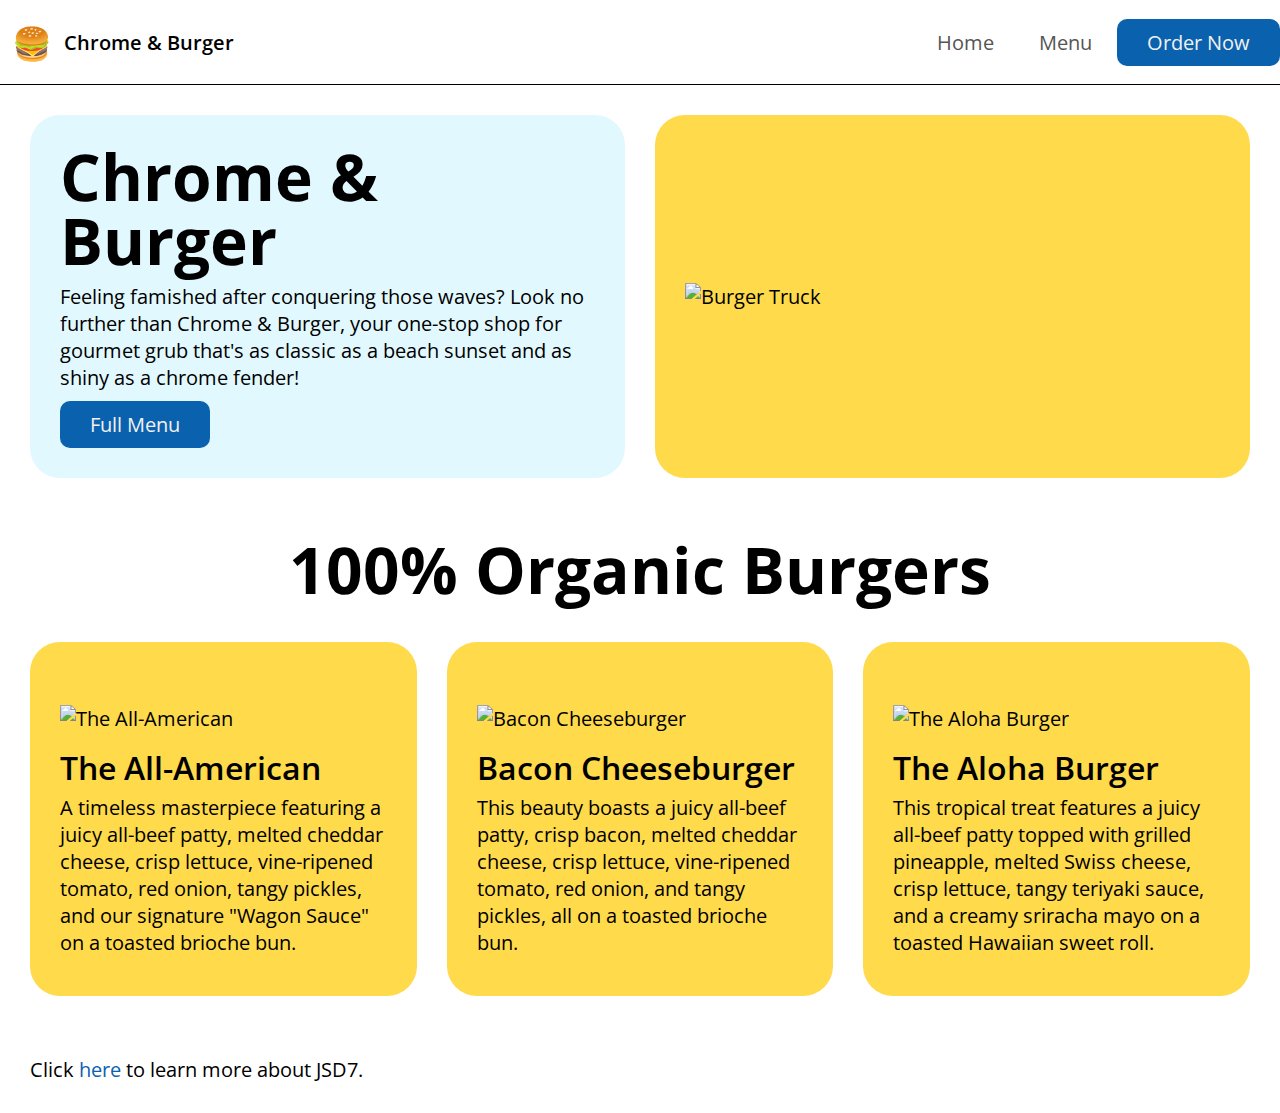
==== index.html @ 0919c849 "Merge 0079e1c5d740b12f3ad00b60b9fae6c28756c40a into 7dd6a44d932002cb986ced7a0dfab203b38abb62" ====
<!DOCTYPE html>
<html lang="en">
  <head>
    <meta charset="UTF-8" />
    <meta name="viewport" content="width=device-width, initial-scale=1.0" />
    <title>Chrome & Burger</title>
    <link rel="preconnect" href="https://fonts.googleapis.com" />
    <link rel="preconnect" href="https://fonts.gstatic.com" crossorigin />
    <link
      href="https://fonts.googleapis.com/css2?family=Open+Sans:ital,wght@0,300..800;1,300..800&display=swap"
      rel="stylesheet"
    />
    <link rel="stylesheet" href="./styles.css" />
    <script src="./scripts.js"></script>
  </head>
  <body>
    <header>
      <a href="#" class="logo-holder">
        <div class="logo">🍔</div>
        <div class="logo-text">Chrome & Burger</div>
      </a>
      <nav>
        <ul id="menu">
          <li>
            <a href="#">Home</a>
          </li>
          <li>
            <a href="#menu-burgers">Menu</a>
          </li>
          <li>
            <a href="#menu-burgers" class="button">Order Now</a>
          </li>
        </ul>
        <a href="#" class="mobile-toggle" onClick="toggleMobileMenu();">
          <img src="./images/mobileToggle.svg" alt="Mobile Toggle" />
        </a>
      </nav>
    </header>
    <main>
      <section class="hero">
        <div class="hero-first">
          <h1>Chrome & Burger</h1>
          <p>
            Feeling famished after conquering those waves? Look no further than
            Chrome & Burger, your one-stop shop for gourmet grub that's as
            classic as a beach sunset and as shiny as a chrome fender!
          </p>
          <div class="call-to-action">
            <a href="./menu.pdf" target="”_blank”" class="button">
              Full Menu
            </a>
          </div>
        </div>
        <div class="hero-second">
          <img
            src="./images/BurgerTruck.jpeg"
            alt="Burger Truck"
            width="100%"
          />
        </div>
      </section>
      <section id="menu-burgers" class="featured">
        <h2>100% Organic Burgers</h2>
        <div class="burgers">
          <article>
            <figure>
              <img
                src="./images/TheAllAmerican.jpeg"
                alt="The All-American"
                width="100%"
              />
            </figure>
            <h3>The All-American</h3>
            <p>
              A timeless masterpiece featuring a juicy all-beef patty, melted
              cheddar cheese, crisp lettuce, vine-ripened tomato, red onion,
              tangy pickles, and our signature "Wagon Sauce" on a toasted
              brioche bun.
            </p>
          </article>
          <article>
            <figure>
              <img
                src="./images/BaconCheeseburger.jpeg"
                alt="Bacon Cheeseburger"
                width="100%"
              />
            </figure>
            <h3>Bacon Cheeseburger</h3>
            <p>
              This beauty boasts a juicy all-beef patty, crisp bacon, melted
              cheddar cheese, crisp lettuce, vine-ripened tomato, red onion, and
              tangy pickles, all on a toasted brioche bun.
            </p>
          </article>
          <article>
            <figure>
              <img
                src="./images/TheAlohaBurger.jpeg"
                alt="The Aloha Burger"
                width="100%"
              />
            </figure>
            <h3>The Aloha Burger</h3>
            <p>
              This tropical treat features a juicy all-beef patty topped with
              grilled pineapple, melted Swiss cheese, crisp lettuce, tangy
              teriyaki sauce, and a creamy sriracha mayo on a toasted Hawaiian
              sweet roll.
            </p>
          </article>
        </div>
      </section>
      <div class="meet-our-team">
        Click <a href="jsd7.html">here</a> to learn more about JSD7.
      </div>
    </main>
  </body>
</html>
---- styles.css ----
*,
*::before,
*::after {
  /* The width and height you specify include the padding and border. */
  /* The content area shrinks to fit within the specified dimensions, ensuring a more predictable layout. */
  box-sizing: border-box;
  margin: 0;
  padding: 0;
}

:root {
  --base: #555;
  --base-100: #f1f1f1;
  --yellow: #ffda4b;
  --yellow-100: #fffbe6;
  --blue: #0a61ae;
  --blue-100: #e2f8ff;
}

h1 {
  font-size: 64px;
  line-height: 1;
  margin-bottom: 10px;
}

h2 {
  font-size: 64px;
  line-height: 1;
  margin-bottom: 10px;
  text-align: center;
  padding: 30px;
}

h3 {
  font-size: 32px;
  font-weight: 600;
  line-height: 1;
  margin-bottom: 20px;
}

a {
  text-decoration: none;
  color: var(--blue);
}

.button {
  padding: 10px 30px;
  background-color: var(--blue);
  color: var(--base-100);
  border-radius: 10px;
  transition: ease 0.3s all;
  &:hover {
    background-color: black;
  }
  &:active {
    background-color: red;
  }
}

body {
  font-family: "Open Sans", sans-serif;
  font-size: 20px;
}

header {
  padding-top: 10px;
  padding-bottom: 10px;
  display: flex;
  justify-content: space-between;
  max-width: 1440px;
  margin: auto;
  border-bottom: 1px solid;

  .logo-holder {
    display: flex;
    align-items: center;
    font-weight: 600;
    color: black;

    .logo {
      display: flex;
      align-items: center;
      justify-content: center;
      font-size: 32px;
      height: 64px;
      width: 64px;
    }
    .logo-text {
      flex: 1;
    }
  }

  nav {
    display: flex;
    align-items: center;
    ul {
      display: flex;
      list-style-type: none;
      gap: 5px;
      li {
        a {
          display: inline-block;
          padding: 10px 20px;
          color: var(--base);
          &:hover {
            background-color: var(--base-100);
            border-radius: 10px;
          }
        }
      }
    }
    .mobile-toggle {
      display: none;
      padding: 10px;
      @media (max-width: 768px) {
        display: inline-block;
        position: absolute;
        top: 20px;
        right: 20px;
      }
    }
  }

  @media (max-width: 1024px) {
    flex-direction: column;
    align-items: center;
  }

  @media (max-width: 768px) {
    nav {
      width: 100%;
      ul {
        display: none;
        flex-direction: column;
        text-align: center;
        width: 100%;
        padding: 0 20px;
        a {
          width: 100%;
        }
        &.active {
          display: flex;
        }
      }
    }
  }
}

section {
  max-width: 1440px;
  margin: auto;
  gap: 30px;
  margin-top: 30px;
  margin-bottom: 30px;
  @media (max-width: 1440px) {
    padding-left: 30px;
    padding-right: 30px;
  }
}

/* HERO SECTION */

/* Hero section layout styling with flex */
.hero {
  display: flex;
  @media (max-width: 1024px) {
    flex-direction: column;
  }
  .hero-first {
    display: flex;
    flex-direction: column;
    justify-content: center;
    flex: 1;
  }
  .hero-second {
    display: flex;
    flex-direction: column;
    justify-content: center;
    flex: 1;
  }
}

/* Hero section layout styling with grid */
/* .hero {
  display: grid;
  grid-template-columns: repeat(2, 1fr);
  @media (max-width: 1024px) {
    grid-template-columns: 1fr;
  }
  .hero-first {
    display: grid;
    align-content: center;
  }
} */

/* Hero section content styling */
.hero {
  .hero-first {
    background-color: var(--blue-100);
    border-radius: 30px;
    padding: 30px;
    .call-to-action {
      margin-top: 20px;
      margin-bottom: 10px;
      a {
        margin-right: 10px;
        margin-bottom: 10px;
      }
    }
  }
  .hero-second {
    background-color: var(--yellow);
    border-radius: 30px;
    padding: 0px 30px;
    img {
      object-fit: cover;
    }
  }
}

/* FEATURED SECTION */

/* Featured section layout styling with flex */
.featured {
  .burgers {
    display: flex;
    gap: 30px;
    @media (max-width: 1024px) {
      flex-direction: column;
    }
    article {
      flex: 1;
    }
  }
}

/* Featured section layout styling with grid */
/* .featured {
  .burgers {
    display: grid;
    gap: 30px;
    grid-template-columns: repeat(3, 1fr);
    @media (max-width: 768px) {
      grid-template-columns: 1fr;
    }
  }
} */

/* Featured content styling */
.featured {
  article {
    background-color: var(--yellow);
    padding: 30px;
    border-radius: 30px;
    h3 {
      margin-top: 20px;
      margin-bottom: 10px;
    }
    p {
      margin-bottom: 10px;
    }
    figure {
      padding-top: 10%;
      overflow: hidden;
      img {
        transition: ease 3s all;
      }
      &:hover {
        img {
          transform: scale(1.2);
        }
      }
    }
  }
}

.meet-our-team {
  padding: 30px;
}

.container_jsd7 {
  display: grid;
  gap: 30px;
  padding: 10px;

  grid-template-columns: repeat(5, 1fr);
  .jsd7 {
    background-color: var(--yellow);
    border-radius: 10px;
    .jsd7_name {
      padding: 10px;
    }
    img {
      width: 100px;
      height: 80px;
      object-fit: cover;
      padding: 0px 10px;
    }
  }
}
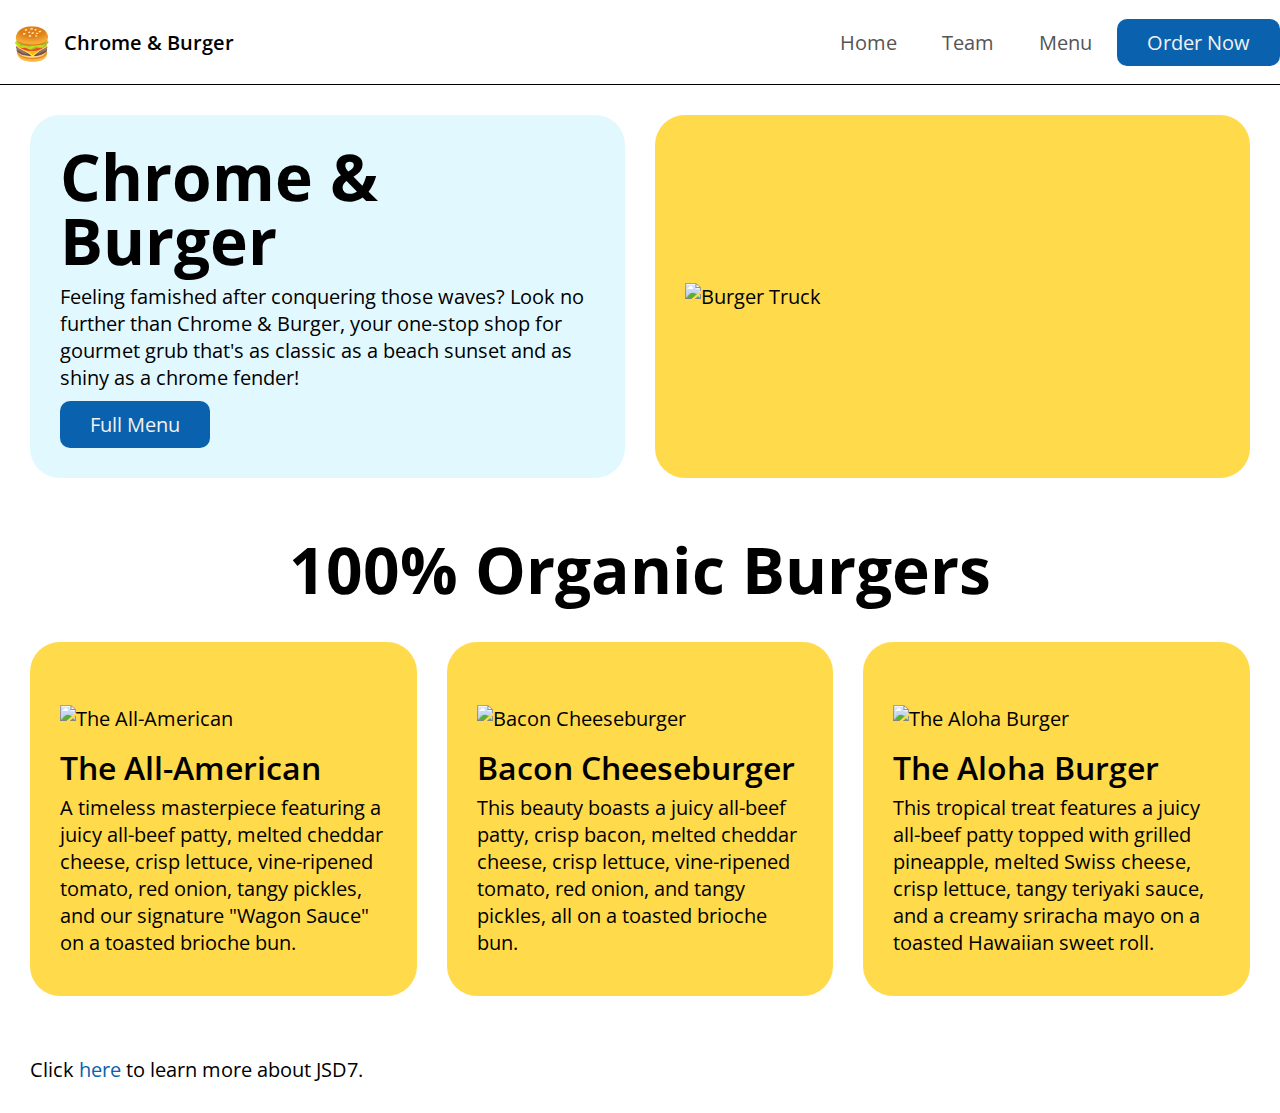
==== commit 640846bb: "improved structure and layout" ====
--- a/index.html
+++ b/index.html
@@ -23,6 +23,9 @@
         <ul id="menu">
           <li>
             <a href="#">Home</a>
+          </li>
+          <li>
+            <a href="./jsd7_css_only.html">Team</a>
           </li>
           <li>
             <a href="#menu-burgers">Menu</a>
@@ -112,7 +115,7 @@
         </div>
       </section>
       <div class="meet-our-team">
-        Click <a href="jsd7.html">here</a> to learn more about JSD7.
+        Click <a href="./jsd7_css_only.html">here</a> to learn more about JSD7.
       </div>
     </main>
   </body>
